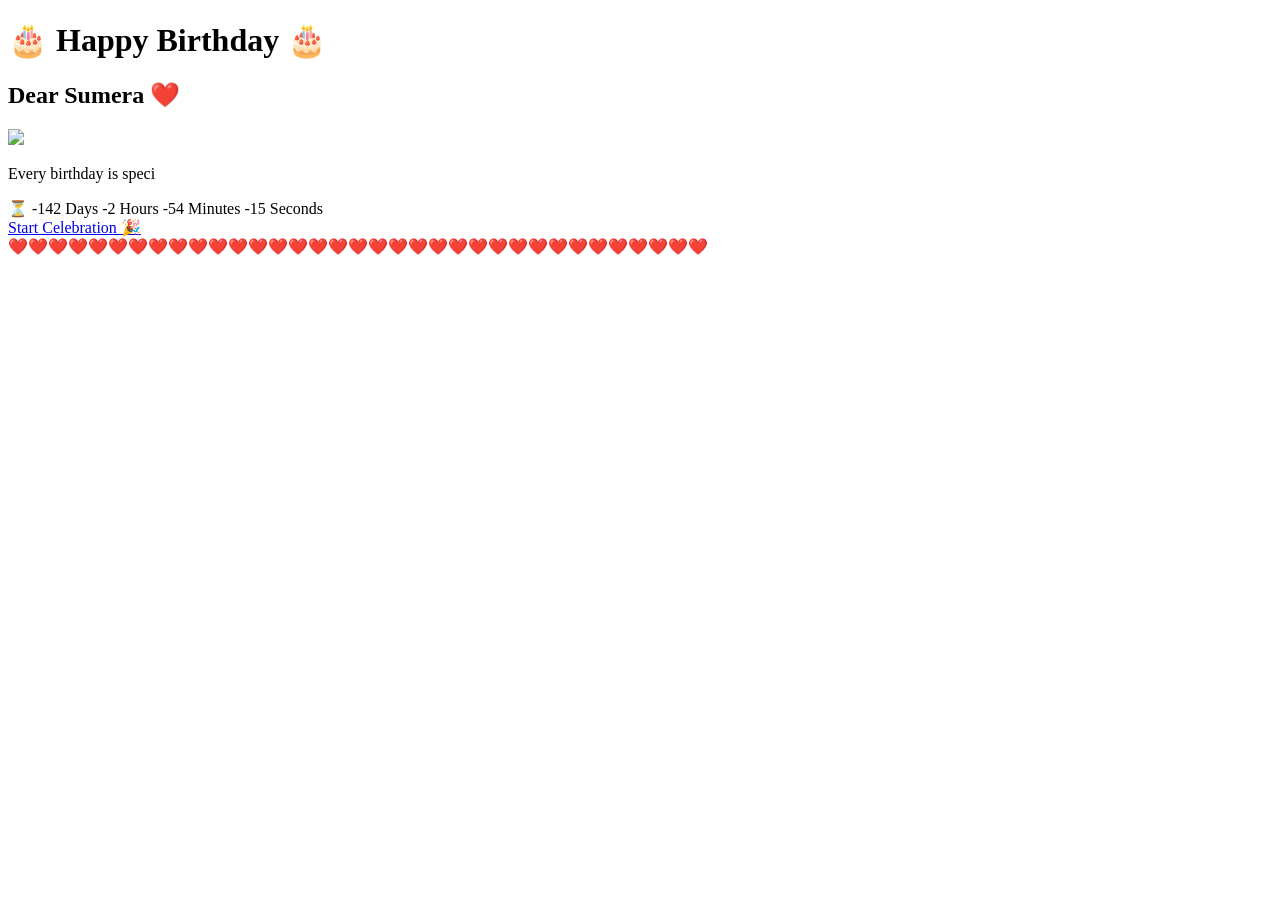
==== index.html @ b309920b "Add index.html for birthday celebration" ====
<!DOCTYPE html>
<html lang="en">
<head>
<meta charset="UTF-8">
<meta name="viewport" content="width=device-width, initial-scale=1.0">
<title>Happy Birthday Sumera ❤️</title>
<link rel="stylesheet" href="style.css">
</head>

<body>

<div class="hearts"></div>

<div class="container">

<h1>🎂 Happy Birthday 🎂</h1>

<h2>Dear Sumera ❤️</h2>

<img src="images/photo1.jpg" class="profile">

<p id="typing"></p>

<div id="countdown"></div>

<a href="memories.html" class="btn">
Start Celebration 🎉
</a>

</div>

<script>
const text="Every birthday is special, but yours is my favourite. May Allah bless you with happiness, success and endless smiles. ❤️";

let i=0;

function typing(){
if(i<text.length){
document.getElementById("typing").innerHTML+=text.charAt(i);
i++;
setTimeout(typing,45);
}
}

typing();

const target=new Date("July 18, 2026 00:00:00").getTime();

setInterval(()=>{
const now=new Date().getTime();

const gap=target-now;

const d=Math.floor(gap/(1000*60*60*24));
const h=Math.floor((gap%(1000*60*60*24))/(1000*60*60));
const m=Math.floor((gap%(1000*60*60))/(1000*60));
const s=Math.floor((gap%(1000*60))/1000);

document.getElementById("countdown").innerHTML=
"⏳ "+d+" Days "+h+" Hours "+m+" Minutes "+s+" Seconds";

},1000);

for(let j=0;j<35;j++){

let heart=document.createElement("span");

heart.innerHTML="❤️";

heart.className="heart";

heart.style.left=Math.random()*100+"vw";

heart.style.animationDuration=(Math.random()*5+4)+"s";

document.body.appendChild(heart);

}
</script>

</body>
</html>
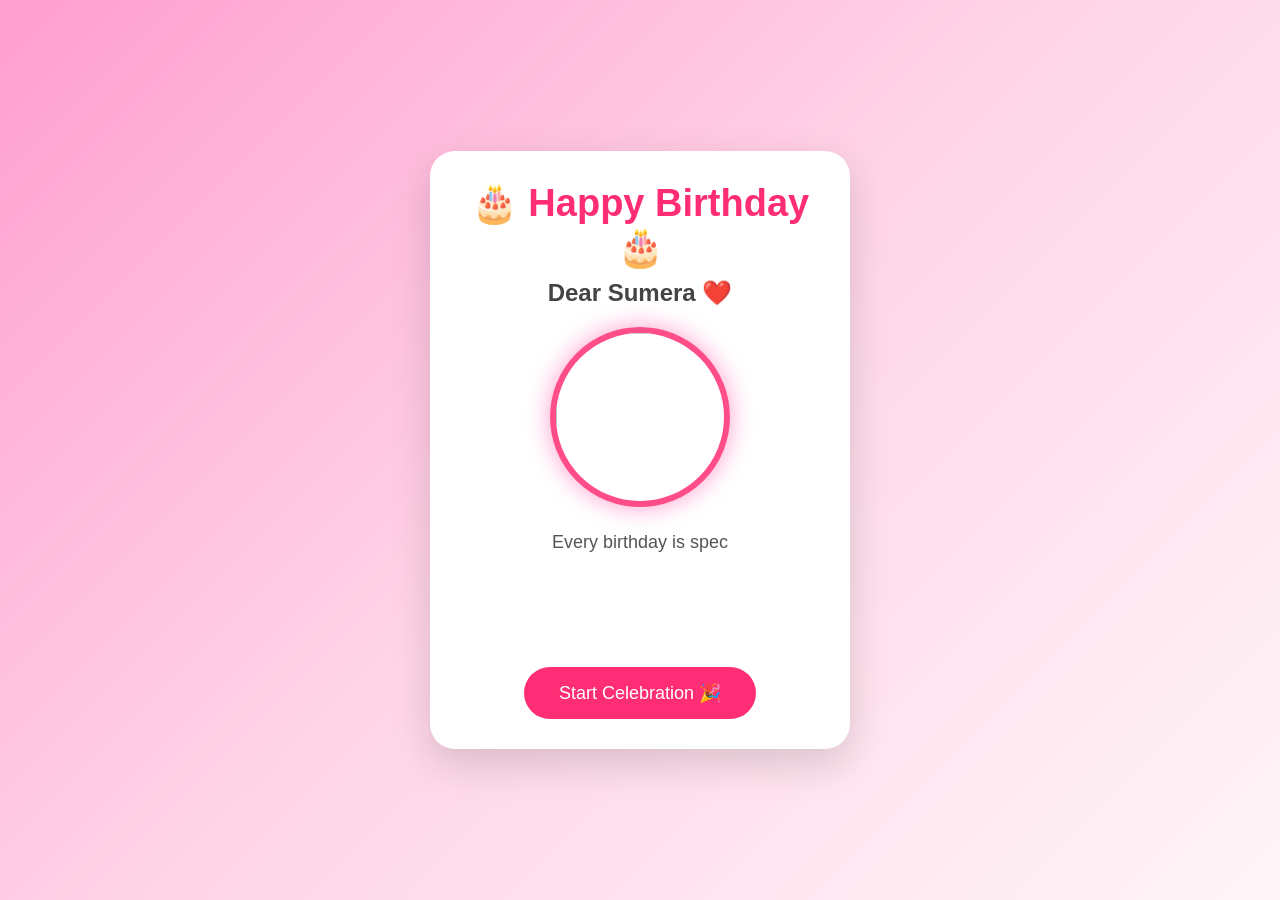
==== commit d8d371b0: "Fix image file extension in index.html" ====
--- a/index.html
+++ b/index.html
@@ -17,7 +17,7 @@
 
 <h2>Dear Sumera ❤️</h2>
 
-<img src="images/photo1.jpg" class="profile">
+<img src="images/photo1.jpg.jpeg" class="profile">
 
 <p id="typing"></p>
 
--- a/style.css
+++ b/style.css
@@ -0,0 +1,107 @@
+*{
+margin:0;
+padding:0;
+box-sizing:border-box;
+font-family:'Poppins',sans-serif;
+}
+
+body{
+background:linear-gradient(135deg,#ff9ecf,#ffd6e8,#fff5f8);
+height:100vh;
+display:flex;
+justify-content:center;
+align-items:center;
+overflow:hidden;
+}
+
+.container{
+width:90%;
+max-width:420px;
+background:#fff;
+padding:30px;
+border-radius:25px;
+text-align:center;
+box-shadow:0 15px 40px rgba(0,0,0,.15);
+animation:pop .8s ease;
+z-index:2;
+}
+
+h1{
+font-size:38px;
+color:#ff2d75;
+margin-bottom:10px;
+}
+
+h2{
+color:#444;
+margin-bottom:20px;
+}
+
+.profile{
+width:180px;
+height:180px;
+border-radius:50%;
+object-fit:cover;
+border:6px solid #ff4d88;
+margin-bottom:20px;
+box-shadow:0 0 25px #ff9ecf;
+}
+
+p{
+font-size:18px;
+line-height:1.7;
+color:#555;
+min-height:120px;
+}
+
+#countdown{
+margin:20px 0;
+font-size:22px;
+font-weight:bold;
+color:#ff0066;
+}
+
+.btn{
+display:inline-block;
+padding:15px 35px;
+background:#ff2d75;
+color:#fff;
+text-decoration:none;
+border-radius:40px;
+font-size:18px;
+transition:.3s;
+}
+
+.btn:hover{
+background:#ff0055;
+transform:scale(1.08);
+}
+
+.heart{
+position:absolute;
+font-size:22px;
+top:-50px;
+animation:fall linear infinite;
+}
+
+@keyframes fall{
+0%{
+transform:translateY(-100px);
+opacity:1;
+}
+100%{
+transform:translateY(120vh);
+opacity:0;
+}
+}
+
+@keyframes pop{
+from{
+transform:scale(.7);
+opacity:0;
+}
+to{
+transform:scale(1);
+opacity:1;
+}
+}
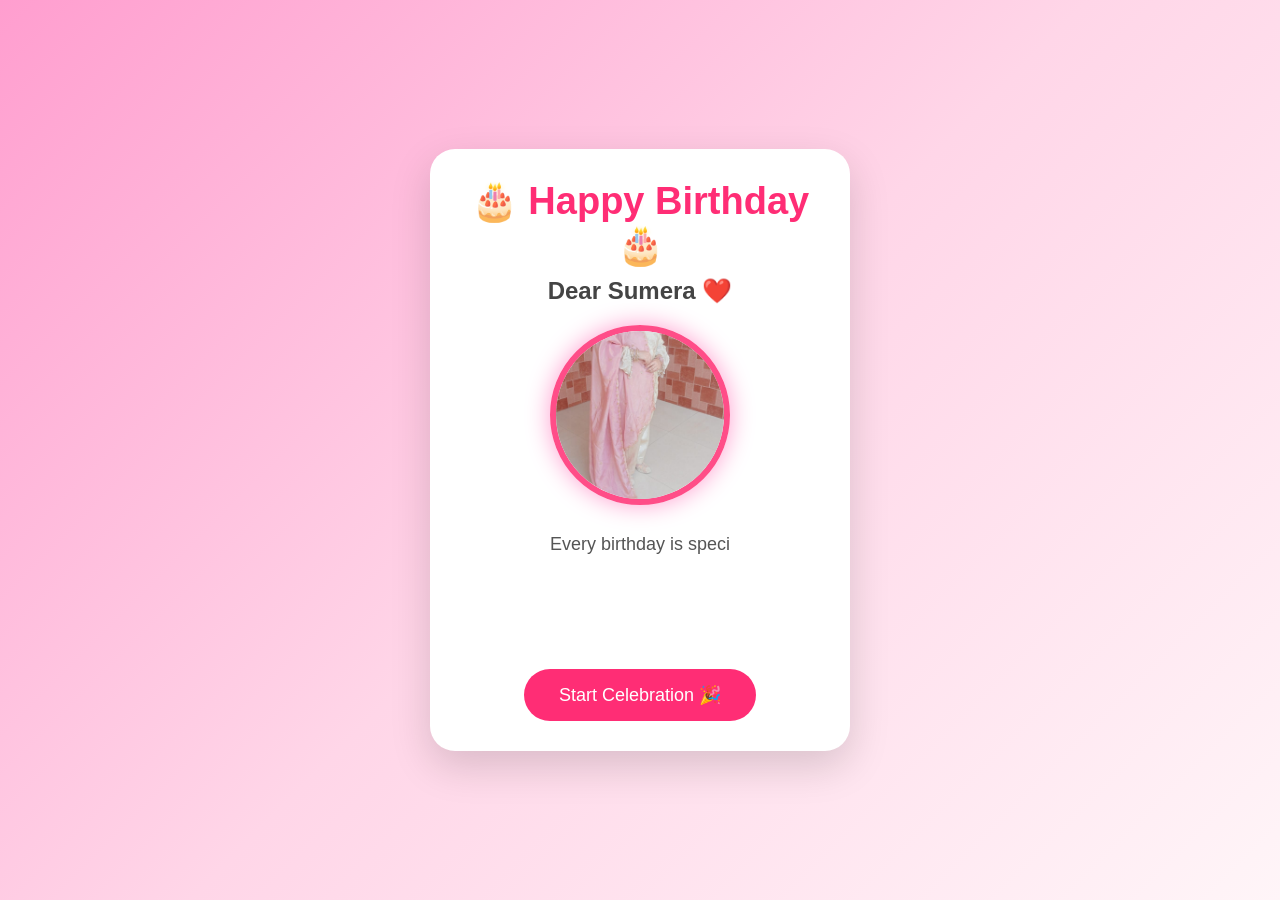
==== commit f50402a5: "Fix image source path in index.html" ====
--- a/index.html
+++ b/index.html
@@ -17,7 +17,7 @@
 
 <h2>Dear Sumera ❤️</h2>
 
-<img src="images/photo1.jpg.jpeg" class="profile">
+<img src="photo1.jpeg" class="profile">
 
 <p id="typing"></p>
 
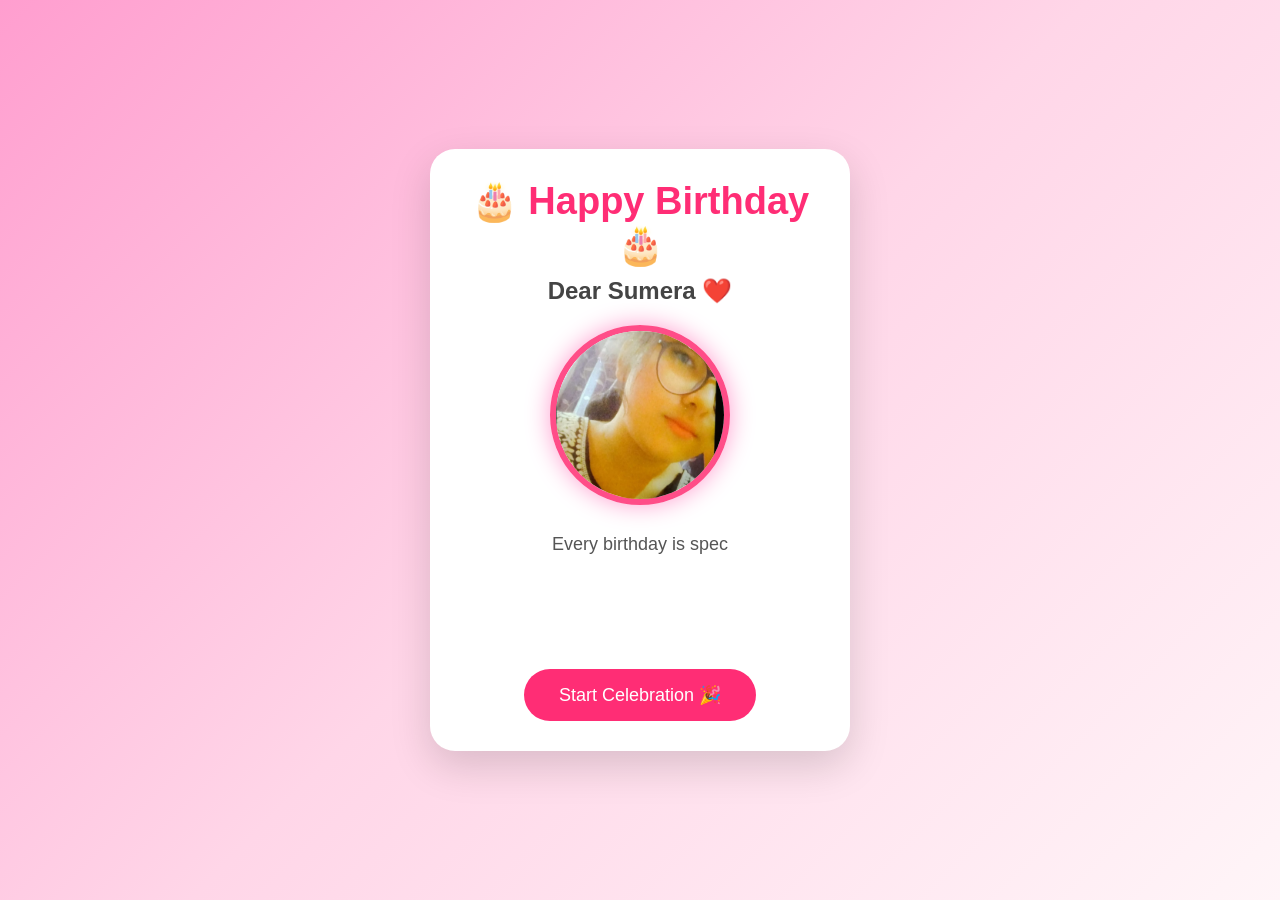
==== commit d0619c43: "Replace photo1.jpeg with photo3.jpeg" ====
--- a/index.html
+++ b/index.html
@@ -17,7 +17,7 @@
 
 <h2>Dear Sumera ❤️</h2>
 
-<img src="photo1.jpeg" class="profile">
+<img src="photo3.jpeg" class="profile">
 
 <p id="typing"></p>
 
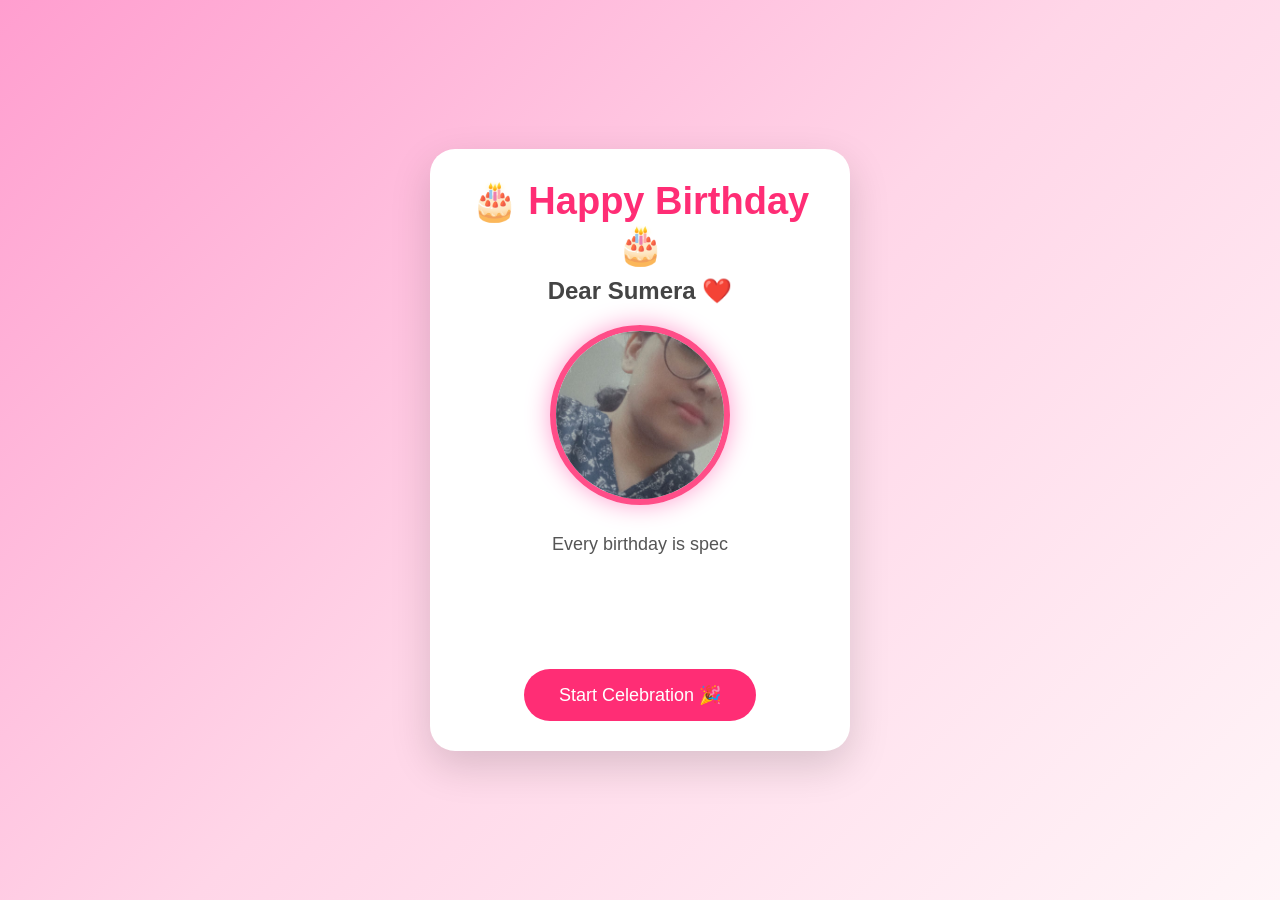
==== commit db48fb90: "Replace photo3.jpeg with photo4.jpeg" ====
--- a/index.html
+++ b/index.html
@@ -17,7 +17,7 @@
 
 <h2>Dear Sumera ❤️</h2>
 
-<img src="photo3.jpeg" class="profile">
+<img src="photo4.jpeg" class="profile">
 
 <p id="typing"></p>
 
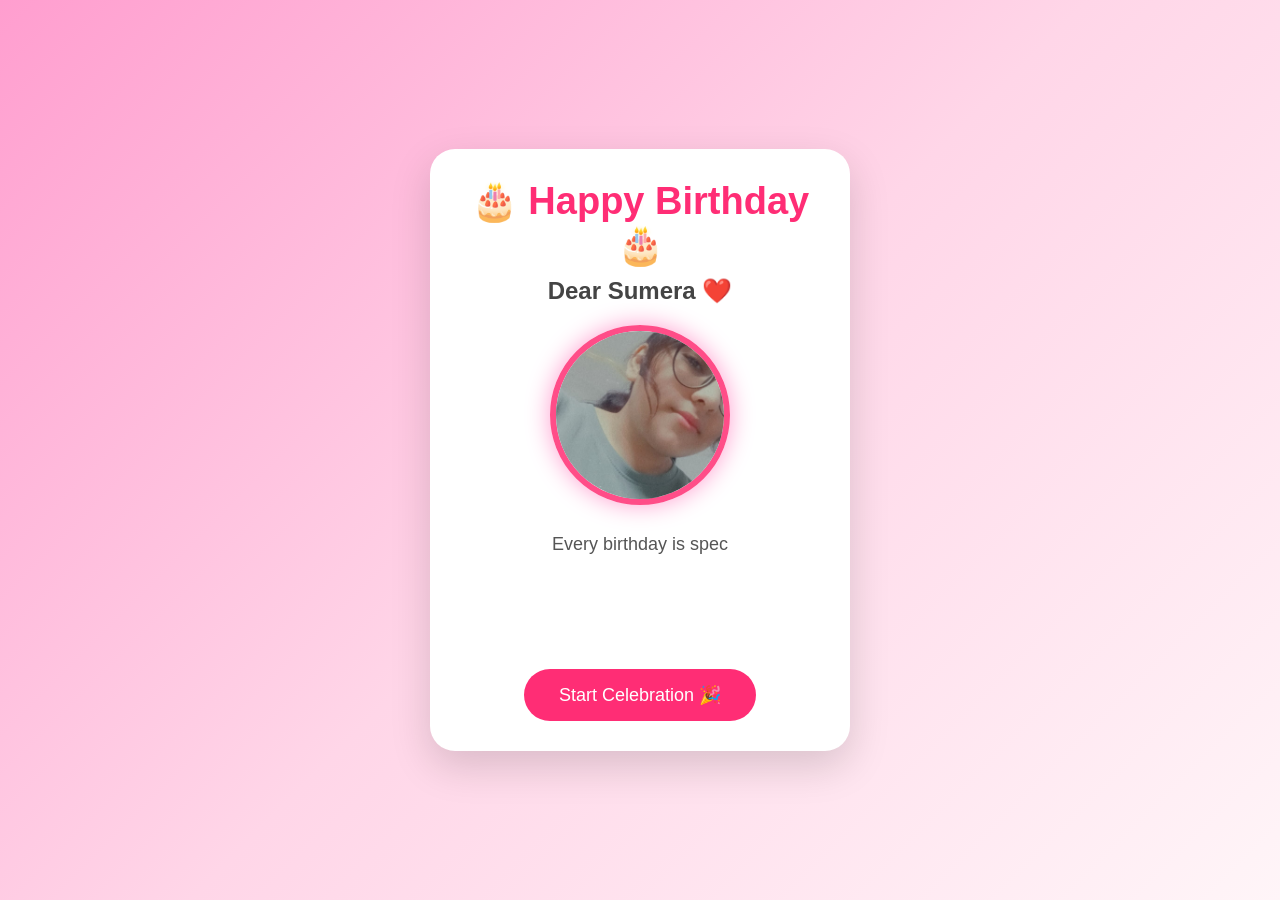
==== commit 6df7ba93: "Replace profile image with a new photo" ====
--- a/index.html
+++ b/index.html
@@ -17,7 +17,7 @@
 
 <h2>Dear Sumera ❤️</h2>
 
-<img src="photo4.jpeg" class="profile">
+<img src="photo2.jpeg" class="profile">
 
 <p id="typing"></p>
 
